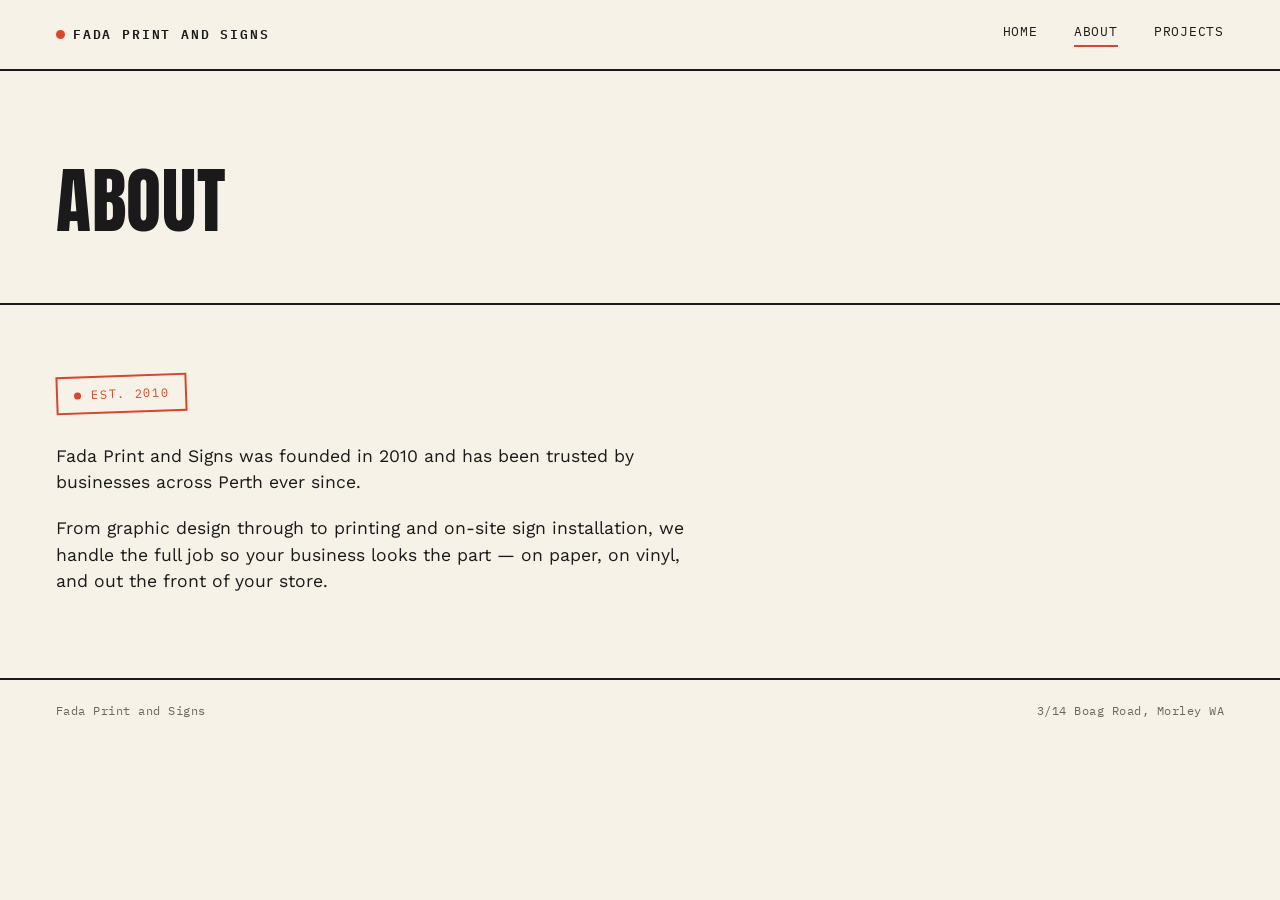
==== about.html @ 22cf23ef "Add files via upload" ====
<!DOCTYPE html>
<html lang="en">
<head>
<meta charset="UTF-8">
<meta name="viewport" content="width=device-width, initial-scale=1.0">
<title>About — Fada Print and Signs</title>
<meta name="description" content="Fada Print and Signs has been trusted by businesses across Perth since 2010.">
<link rel="preconnect" href="https://fonts.googleapis.com">
<link rel="preconnect" href="https://fonts.gstatic.com" crossorigin>
<link href="https://fonts.googleapis.com/css2?family=Anton&family=IBM+Plex+Mono:wght@500;600&family=Work+Sans:wght@400;500;600&display=swap" rel="stylesheet">
<link rel="stylesheet" href="style.css">
</head>
<body>

<header class="site-header">
  <a class="brand" href="index.html"><span class="dot"></span>Fada Print and Signs</a>
  <nav class="site-nav">
    <a href="index.html">Home</a>
    <a href="about.html" aria-current="page">About</a>
    <a href="projects.html">Projects</a>
  </nav>
</header>

<section class="page-hero">
  <h1>About</h1>
</section>

<section class="page-body">
  <div class="stamp"><span class="dot"></span>Est. 2010</div>
  <p>Fada Print and Signs was founded in 2010 and has been trusted by businesses across Perth ever since.</p>
  <p>From graphic design through to printing and on-site sign installation, we handle the full job so your business looks the part — on paper, on vinyl, and out the front of your store.</p>
</section>

<footer class="site-footer">
  <span>Fada Print and Signs</span>
  <span>3/14 Boag Road, Morley WA</span>
</footer>

</body>
</html>
---- style.css ----
/* ==========================================================================
   Fada Print and Signs — design tokens
   Palette: job-ticket paper, ink, and safety-vinyl accent colours
   ========================================================================== */

:root {
  --ink: #1a1a1a;
  --paper: #f6f2e8;
  --paper-dim: #ece5d4;
  --signal: #d6472b;   /* sign-vinyl red */
  --vinyl: #f2b705;    /* sign-vinyl yellow */
  --steel: #6b675f;
  --line: rgba(26, 26, 26, 0.18);
  --line-strong: rgba(26, 26, 26, 0.55);

  --display: "Anton", "Arial Narrow", sans-serif;
  --body: "Work Sans", "Segoe UI", sans-serif;
  --mono: "IBM Plex Mono", "Courier New", monospace;
}

* { box-sizing: border-box; }

html {
  scroll-behavior: smooth;
}

body {
  margin: 0;
  background: var(--paper);
  color: var(--ink);
  font-family: var(--body);
  line-height: 1.5;
  -webkit-font-smoothing: antialiased;
}

@media (prefers-reduced-motion: reduce) {
  html { scroll-behavior: auto; }
  * { animation: none !important; transition: none !important; }
}

a { color: inherit; }

img { max-width: 100%; display: block; }

/* Crop / registration marks — the recurring signature motif,
   borrowed from print production sheets. */
.crop {
  position: relative;
}
.crop::before,
.crop::after,
.crop > .crop-tr,
.crop > .crop-bl {
  content: "";
  position: absolute;
  width: 14px;
  height: 14px;
  pointer-events: none;
}
.crop::before { /* top-left */
  top: -1px; left: -1px;
  border-top: 2px solid var(--ink);
  border-left: 2px solid var(--ink);
}
.crop::after { /* bottom-right */
  bottom: -1px; right: -1px;
  border-bottom: 2px solid var(--ink);
  border-right: 2px solid var(--ink);
}

/* ==========================================================================
   Header / nav
   ========================================================================== */

.site-header {
  display: flex;
  align-items: center;
  justify-content: space-between;
  padding: 22px clamp(20px, 5vw, 56px);
  border-bottom: 2px solid var(--ink);
  background: var(--paper);
}

.brand {
  font-family: var(--mono);
  font-size: 13px;
  letter-spacing: 0.14em;
  text-transform: uppercase;
  text-decoration: none;
  font-weight: 600;
  display: flex;
  align-items: center;
  gap: 8px;
}

.brand .dot {
  width: 9px;
  height: 9px;
  background: var(--signal);
  border-radius: 50%;
  display: inline-block;
}

.site-nav {
  display: flex;
  gap: clamp(16px, 3vw, 36px);
  font-family: var(--mono);
  font-size: 13px;
  letter-spacing: 0.06em;
  text-transform: uppercase;
}

.site-nav a {
  text-decoration: none;
  padding-bottom: 3px;
  border-bottom: 2px solid transparent;
}

.site-nav a:hover,
.site-nav a[aria-current="page"] {
  border-bottom-color: var(--signal);
}

.site-nav a:focus-visible,
a:focus-visible,
button:focus-visible {
  outline: 2px solid var(--signal);
  outline-offset: 3px;
}

/* ==========================================================================
   Hero
   ========================================================================== */

.hero {
  padding: clamp(48px, 9vw, 108px) clamp(20px, 5vw, 56px) clamp(40px, 7vw, 80px);
  border-bottom: 2px solid var(--ink);
  position: relative;
  overflow: hidden;
}

.hero-eyebrow {
  font-family: var(--mono);
  font-size: 12px;
  letter-spacing: 0.16em;
  text-transform: uppercase;
  color: var(--steel);
  margin: 0 0 18px;
}

.hero-eyebrow::before {
  content: "// ";
  color: var(--signal);
}

.hero h1 {
  font-family: var(--display);
  font-weight: 400;
  font-size: clamp(3rem, 11vw, 8rem);
  line-height: 0.92;
  letter-spacing: 0.01em;
  margin: 0 0 28px;
  text-transform: uppercase;
}

.hero h1 .line2 {
  color: var(--signal);
  display: block;
}

.hero p.tagline {
  font-size: clamp(1.05rem, 2.2vw, 1.4rem);
  max-width: 40ch;
  margin: 0;
  color: #2b2b2b;
}

/* ==========================================================================
   Services — printed as a job-ticket list
   ========================================================================== */

.services {
  padding: clamp(40px, 7vw, 72px) clamp(20px, 5vw, 56px);
  border-bottom: 2px solid var(--ink);
}

.section-label {
  font-family: var(--mono);
  font-size: 12px;
  letter-spacing: 0.16em;
  text-transform: uppercase;
  color: var(--steel);
  margin: 0 0 28px;
  display: flex;
  align-items: center;
  gap: 12px;
}

.section-label::after {
  content: "";
  flex: 1;
  height: 1px;
  background: var(--line);
}

.service-grid {
  display: grid;
  grid-template-columns: repeat(auto-fit, minmax(220px, 1fr));
  gap: 1px;
  background: var(--ink);
  border: 2px solid var(--ink);
}

.service-card {
  background: var(--paper);
  padding: 30px 26px;
  position: relative;
}

.service-card .num {
  font-family: var(--mono);
  font-size: 12px;
  color: var(--signal);
  display: block;
  margin-bottom: 14px;
}

.service-card h3 {
  font-family: var(--display);
  font-weight: 400;
  text-transform: uppercase;
  font-size: 1.55rem;
  margin: 0 0 10px;
  letter-spacing: 0.01em;
}

.service-card p {
  margin: 0;
  color: var(--steel);
  font-size: 0.95rem;
}

/* ==========================================================================
   Contact — swatch cards
   ========================================================================== */

.contact {
  padding: clamp(40px, 7vw, 72px) clamp(20px, 5vw, 56px);
}

.contact-grid {
  display: grid;
  grid-template-columns: repeat(auto-fit, minmax(240px, 1fr));
  gap: clamp(18px, 3vw, 28px);
}

.contact-card {
  border: 2px solid var(--ink);
  padding: 26px 24px 22px;
  margin: 10px;
}

.contact-card .crop-tr {
  top: -1px; right: -1px;
  border-top: 2px solid var(--ink);
  border-right: 2px solid var(--ink);
}
.contact-card .crop-bl {
  bottom: -1px; left: -1px;
  border-bottom: 2px solid var(--ink);
  border-left: 2px solid var(--ink);
}

.contact-card .label {
  font-family: var(--mono);
  font-size: 11px;
  letter-spacing: 0.14em;
  text-transform: uppercase;
  color: var(--signal);
  margin: 0 0 12px;
}

.contact-card .value {
  font-family: var(--body);
  font-weight: 600;
  font-size: 1.1rem;
  margin: 0;
  word-break: break-word;
}

.contact-card a.value {
  text-decoration: none;
}

.contact-card a.value:hover {
  color: var(--signal);
}

/* ==========================================================================
   Footer
   ========================================================================== */

.site-footer {
  border-top: 2px solid var(--ink);
  padding: 22px clamp(20px, 5vw, 56px);
  display: flex;
  flex-wrap: wrap;
  gap: 10px 24px;
  justify-content: space-between;
  font-family: var(--mono);
  font-size: 12px;
  color: var(--steel);
  letter-spacing: 0.04em;
}

/* ==========================================================================
   Inner pages (About / Projects)
   ========================================================================== */

.page-hero {
  padding: clamp(40px, 7vw, 76px) clamp(20px, 5vw, 56px) clamp(28px, 5vw, 48px);
  border-bottom: 2px solid var(--ink);
}

.page-hero h1 {
  font-family: var(--display);
  font-weight: 400;
  text-transform: uppercase;
  font-size: clamp(2.4rem, 7vw, 4.5rem);
  margin: 0;
  letter-spacing: 0.01em;
}

.page-body {
  padding: clamp(36px, 6vw, 64px) clamp(20px, 5vw, 56px);
  max-width: 760px;
}

.page-body p {
  font-size: 1.1rem;
  margin: 0 0 20px;
}

.stamp {
  display: inline-flex;
  align-items: center;
  gap: 10px;
  border: 2px solid var(--signal);
  color: var(--signal);
  font-family: var(--mono);
  font-size: 12px;
  letter-spacing: 0.14em;
  text-transform: uppercase;
  padding: 8px 16px;
  transform: rotate(-2deg);
  margin: 6px 0 30px;
}

.stamp .dot {
  width: 7px;
  height: 7px;
  background: var(--signal);
  border-radius: 50%;
}

/* Empty state — projects page */
.empty-ticket {
  border: 2px dashed var(--line-strong);
  padding: clamp(40px, 8vw, 80px) 24px;
  text-align: center;
  margin: clamp(20px, 4vw, 40px) 0;
}

.empty-ticket .icon {
  font-family: var(--mono);
  font-size: 12px;
  color: var(--signal);
  letter-spacing: 0.14em;
  text-transform: uppercase;
  margin: 0 0 16px;
}

.empty-ticket h2 {
  font-family: var(--display);
  font-weight: 400;
  text-transform: uppercase;
  font-size: clamp(1.6rem, 4vw, 2.4rem);
  margin: 0 0 12px;
}

.empty-ticket p {
  color: var(--steel);
  max-width: 44ch;
  margin: 0 auto;
  font-size: 1rem;
}

/* ==========================================================================
   Responsive
   ========================================================================== */

@media (max-width: 560px) {
  .site-header {
    flex-direction: column;
    align-items: flex-start;
    gap: 14px;
  }
  .site-nav {
    gap: 18px;
  }
  .contact-card {
    margin: 6px 0;
  }
}
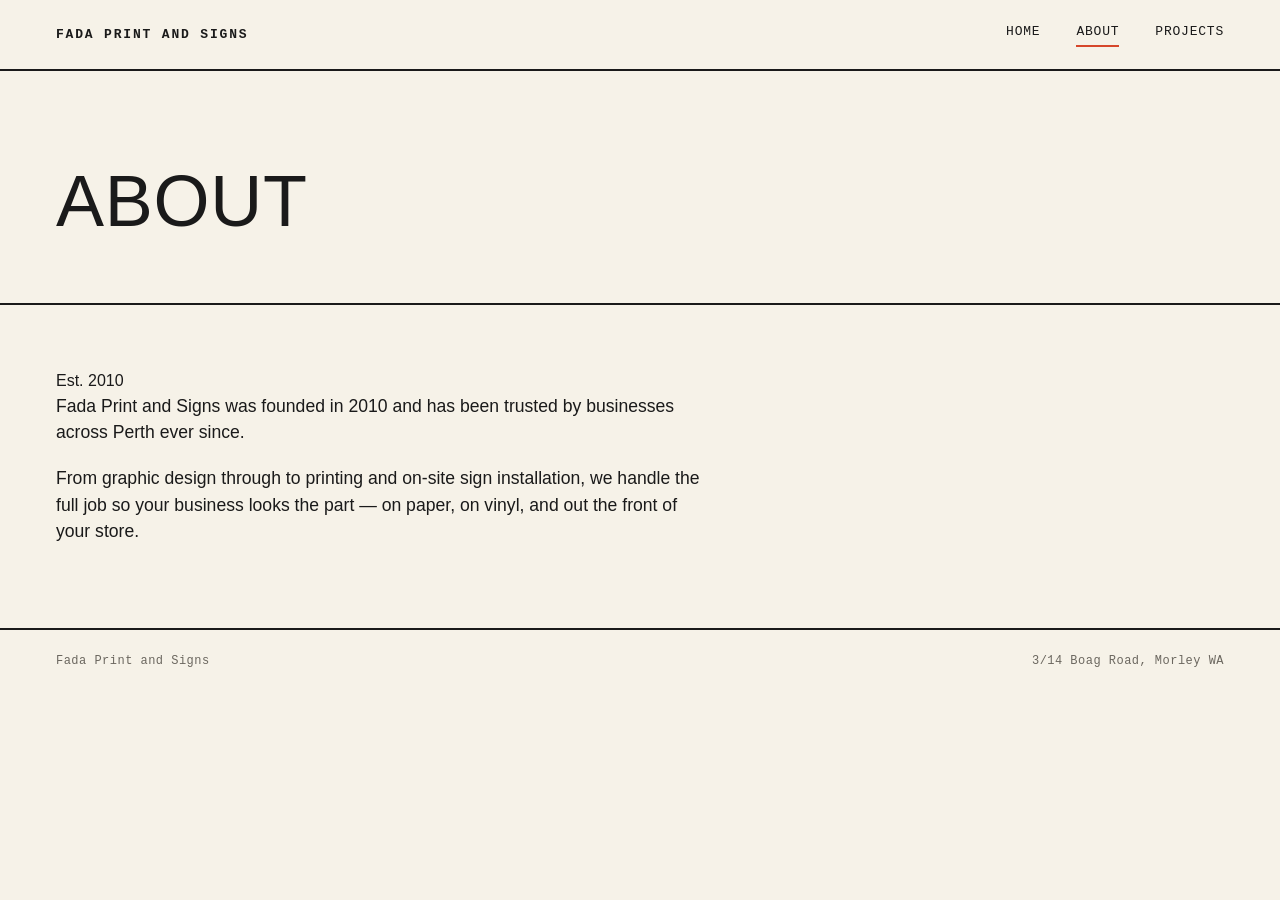
==== commit 65610063: "Update about.html" ====
--- a/about.html
+++ b/about.html
@@ -7,13 +7,13 @@
 <meta name="description" content="Fada Print and Signs has been trusted by businesses across Perth since 2010.">
 <link rel="preconnect" href="https://fonts.googleapis.com">
 <link rel="preconnect" href="https://fonts.gstatic.com" crossorigin>
-<link href="https://fonts.googleapis.com/css2?family=Anton&family=IBM+Plex+Mono:wght@500;600&family=Work+Sans:wght@400;500;600&display=swap" rel="stylesheet">
+<link href="https://fonts.googleapis.com/css2?family=Playfair+Display:wght@700&family=Poppins:wght@400;500;600&display=swap" rel="stylesheet">
 <link rel="stylesheet" href="style.css">
 </head>
 <body>
 
 <header class="site-header">
-  <a class="brand" href="index.html"><span class="dot"></span>Fada Print and Signs</a>
+  <a class="brand" href="index.html">Fada Print and Signs</a>
   <nav class="site-nav">
     <a href="index.html">Home</a>
     <a href="about.html" aria-current="page">About</a>
@@ -26,7 +26,7 @@
 </section>
 
 <section class="page-body">
-  <div class="stamp"><span class="dot"></span>Est. 2010</div>
+  <span class="badge">Est. 2010</span>
   <p>Fada Print and Signs was founded in 2010 and has been trusted by businesses across Perth ever since.</p>
   <p>From graphic design through to printing and on-site sign installation, we handle the full job so your business looks the part — on paper, on vinyl, and out the front of your store.</p>
 </section>
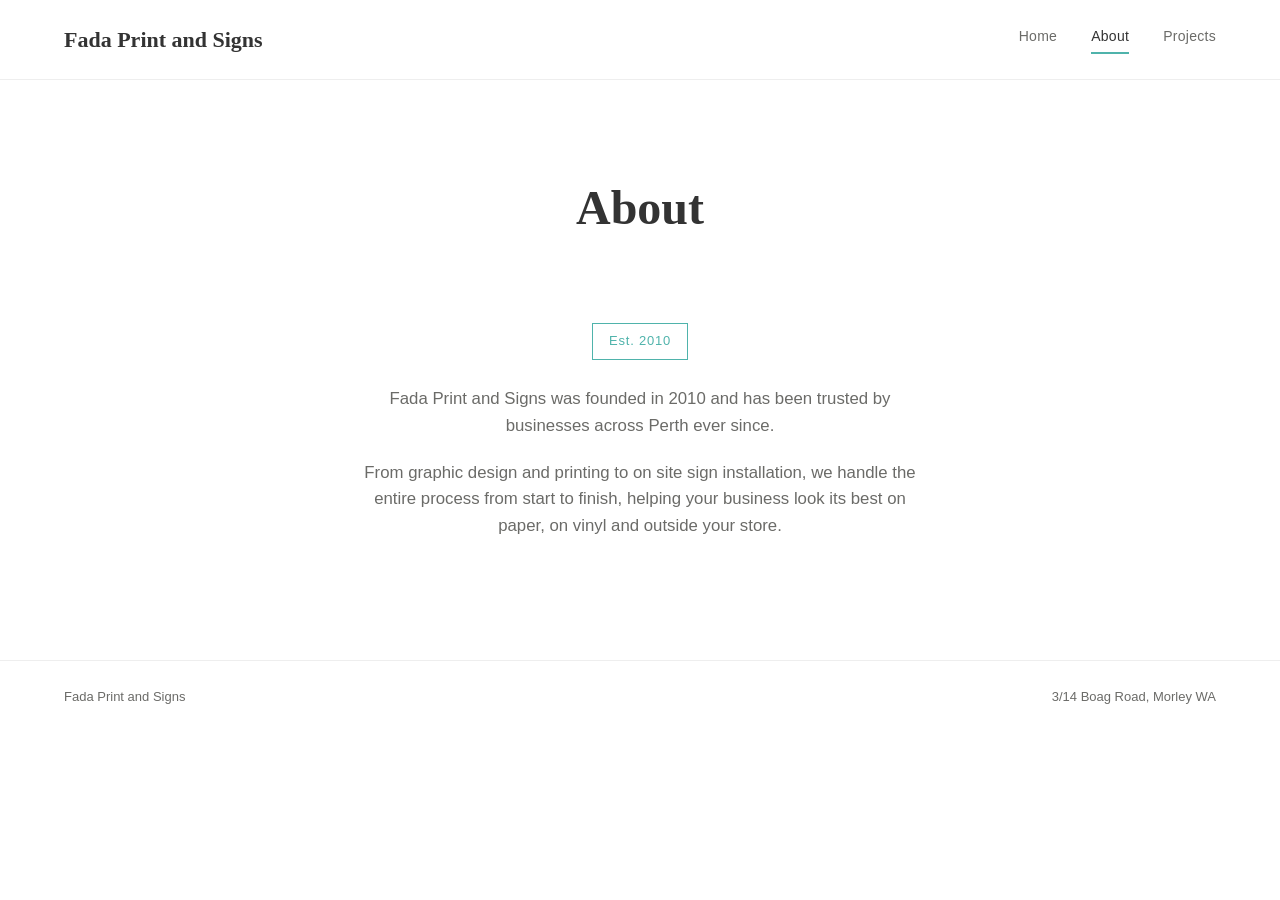
==== commit e466e755: "Update about.html" ====
--- a/about.html
+++ b/about.html
@@ -28,7 +28,8 @@
 <section class="page-body">
   <span class="badge">Est. 2010</span>
   <p>Fada Print and Signs was founded in 2010 and has been trusted by businesses across Perth ever since.</p>
-  <p>From graphic design through to printing and on-site sign installation, we handle the full job so your business looks the part — on paper, on vinyl, and out the front of your store.</p>
+  <p>From graphic design and printing to on site sign installation, we handle the entire process from start to finish, helping your business look its best on paper, on vinyl and outside your store.
+</p>
 </section>
 
 <footer class="site-footer">
--- a/style.css
+++ b/style.css
@@ -1,35 +1,28 @@
 /* ==========================================================================
-   Fada Print and Signs — design tokens
-   Palette: job-ticket paper, ink, and safety-vinyl accent colours
+   Fada Print and Signs — simple, clean design system
    ========================================================================== */
 
 :root {
-  --ink: #1a1a1a;
-  --paper: #f6f2e8;
-  --paper-dim: #ece5d4;
-  --signal: #d6472b;   /* sign-vinyl red */
-  --vinyl: #f2b705;    /* sign-vinyl yellow */
-  --steel: #6b675f;
-  --line: rgba(26, 26, 26, 0.18);
-  --line-strong: rgba(26, 26, 26, 0.55);
-
-  --display: "Anton", "Arial Narrow", sans-serif;
-  --body: "Work Sans", "Segoe UI", sans-serif;
-  --mono: "IBM Plex Mono", "Courier New", monospace;
+  --bg: #ffffff;
+  --box-bg: #f3f3f1;
+  --border: #b9b9b4;
+  --text: #333333;
+  --text-soft: #6b6b68;
+  --accent: #4fb3ab;
+  --heading: "Playfair Display", Georgia, "Times New Roman", serif;
+  --body: "Poppins", "Segoe UI", sans-serif;
 }
 
 * { box-sizing: border-box; }
 
-html {
-  scroll-behavior: smooth;
-}
+html { scroll-behavior: smooth; }
 
 body {
   margin: 0;
-  background: var(--paper);
-  color: var(--ink);
+  background: var(--bg);
+  color: var(--text);
   font-family: var(--body);
-  line-height: 1.5;
+  line-height: 1.6;
   -webkit-font-smoothing: antialiased;
 }
 
@@ -39,34 +32,7 @@
 }
 
 a { color: inherit; }
-
 img { max-width: 100%; display: block; }
-
-/* Crop / registration marks — the recurring signature motif,
-   borrowed from print production sheets. */
-.crop {
-  position: relative;
-}
-.crop::before,
-.crop::after,
-.crop > .crop-tr,
-.crop > .crop-bl {
-  content: "";
-  position: absolute;
-  width: 14px;
-  height: 14px;
-  pointer-events: none;
-}
-.crop::before { /* top-left */
-  top: -1px; left: -1px;
-  border-top: 2px solid var(--ink);
-  border-left: 2px solid var(--ink);
-}
-.crop::after { /* bottom-right */
-  bottom: -1px; right: -1px;
-  border-bottom: 2px solid var(--ink);
-  border-right: 2px solid var(--ink);
-}
 
 /* ==========================================================================
    Header / nav
@@ -76,55 +42,41 @@
   display: flex;
   align-items: center;
   justify-content: space-between;
-  padding: 22px clamp(20px, 5vw, 56px);
-  border-bottom: 2px solid var(--ink);
-  background: var(--paper);
+  padding: 22px clamp(20px, 5vw, 64px);
+  border-bottom: 1px solid #eee;
 }
 
 .brand {
-  font-family: var(--mono);
-  font-size: 13px;
-  letter-spacing: 0.14em;
-  text-transform: uppercase;
+  font-family: var(--heading);
+  font-size: 22px;
+  font-weight: 700;
   text-decoration: none;
-  font-weight: 600;
-  display: flex;
-  align-items: center;
-  gap: 8px;
-}
-
-.brand .dot {
-  width: 9px;
-  height: 9px;
-  background: var(--signal);
-  border-radius: 50%;
-  display: inline-block;
+  color: var(--text);
 }
 
 .site-nav {
   display: flex;
-  gap: clamp(16px, 3vw, 36px);
-  font-family: var(--mono);
-  font-size: 13px;
-  letter-spacing: 0.06em;
-  text-transform: uppercase;
+  gap: clamp(16px, 3vw, 34px);
+  font-size: 14px;
+  letter-spacing: 0.02em;
 }
 
 .site-nav a {
   text-decoration: none;
-  padding-bottom: 3px;
+  color: var(--text-soft);
+  padding-bottom: 4px;
   border-bottom: 2px solid transparent;
 }
 
 .site-nav a:hover,
 .site-nav a[aria-current="page"] {
-  border-bottom-color: var(--signal);
+  color: var(--text);
+  border-bottom-color: var(--accent);
 }
 
 .site-nav a:focus-visible,
-a:focus-visible,
-button:focus-visible {
-  outline: 2px solid var(--signal);
+a:focus-visible {
+  outline: 2px solid var(--accent);
   outline-offset: 3px;
 }
 
@@ -133,167 +85,135 @@
    ========================================================================== */
 
 .hero {
-  padding: clamp(48px, 9vw, 108px) clamp(20px, 5vw, 56px) clamp(40px, 7vw, 80px);
-  border-bottom: 2px solid var(--ink);
-  position: relative;
-  overflow: hidden;
-}
-
-.hero-eyebrow {
-  font-family: var(--mono);
-  font-size: 12px;
-  letter-spacing: 0.16em;
-  text-transform: uppercase;
-  color: var(--steel);
-  margin: 0 0 18px;
-}
-
-.hero-eyebrow::before {
-  content: "// ";
-  color: var(--signal);
+  padding: clamp(56px, 10vw, 120px) clamp(20px, 5vw, 64px) clamp(48px, 8vw, 90px);
+  text-align: center;
+  max-width: 820px;
+  margin: 0 auto;
 }
 
 .hero h1 {
-  font-family: var(--display);
-  font-weight: 400;
-  font-size: clamp(3rem, 11vw, 8rem);
-  line-height: 0.92;
-  letter-spacing: 0.01em;
-  margin: 0 0 28px;
-  text-transform: uppercase;
-}
-
-.hero h1 .line2 {
-  color: var(--signal);
-  display: block;
+  font-family: var(--heading);
+  font-weight: 700;
+  font-size: clamp(2.3rem, 6vw, 3.6rem);
+  line-height: 1.15;
+  margin: 0 0 22px;
+  color: var(--text);
+}
+
+.hero-underline {
+  width: 56px;
+  height: 3px;
+  background: var(--accent);
+  margin: 0 auto 26px;
 }
 
 .hero p.tagline {
-  font-size: clamp(1.05rem, 2.2vw, 1.4rem);
-  max-width: 40ch;
-  margin: 0;
-  color: #2b2b2b;
-}
-
-/* ==========================================================================
-   Services — printed as a job-ticket list
+  font-size: clamp(1.05rem, 2vw, 1.25rem);
+  color: var(--text-soft);
+  max-width: 46ch;
+  margin: 0 auto;
+}
+
+/* ==========================================================================
+   Services — simple icon boxes
    ========================================================================== */
 
 .services {
-  padding: clamp(40px, 7vw, 72px) clamp(20px, 5vw, 56px);
-  border-bottom: 2px solid var(--ink);
-}
-
-.section-label {
-  font-family: var(--mono);
-  font-size: 12px;
-  letter-spacing: 0.16em;
-  text-transform: uppercase;
-  color: var(--steel);
-  margin: 0 0 28px;
-  display: flex;
-  align-items: center;
-  gap: 12px;
-}
-
-.section-label::after {
-  content: "";
-  flex: 1;
-  height: 1px;
-  background: var(--line);
+  padding: clamp(20px, 6vw, 50px) clamp(20px, 5vw, 64px) clamp(56px, 9vw, 100px);
+  max-width: 1100px;
+  margin: 0 auto;
+}
+
+.section-title {
+  text-align: center;
+  font-family: var(--heading);
+  font-size: clamp(1.5rem, 3vw, 2rem);
+  font-weight: 700;
+  margin: 0 0 44px;
 }
 
 .service-grid {
   display: grid;
   grid-template-columns: repeat(auto-fit, minmax(220px, 1fr));
-  gap: 1px;
-  background: var(--ink);
-  border: 2px solid var(--ink);
-}
-
-.service-card {
-  background: var(--paper);
-  padding: 30px 26px;
-  position: relative;
-}
-
-.service-card .num {
-  font-family: var(--mono);
-  font-size: 12px;
-  color: var(--signal);
-  display: block;
-  margin-bottom: 14px;
-}
-
-.service-card h3 {
-  font-family: var(--display);
-  font-weight: 400;
-  text-transform: uppercase;
-  font-size: 1.55rem;
+  gap: 28px;
+}
+
+.service-box {
+  background: var(--box-bg);
+  border: 1px solid var(--border);
+  padding: 40px 26px;
+  text-align: center;
+}
+
+.service-box .icon {
+  width: 44px;
+  height: 44px;
+  margin: 0 auto 20px;
+  color: var(--accent);
+}
+
+.service-box h3 {
+  font-family: var(--heading);
+  font-weight: 700;
+  font-size: 1.3rem;
   margin: 0 0 10px;
-  letter-spacing: 0.01em;
-}
-
-.service-card p {
+  color: var(--text);
+}
+
+.service-box p {
   margin: 0;
-  color: var(--steel);
+  color: var(--text-soft);
   font-size: 0.95rem;
 }
 
 /* ==========================================================================
-   Contact — swatch cards
+   Contact — bordered centered boxes (matches reference style)
    ========================================================================== */
 
 .contact {
-  padding: clamp(40px, 7vw, 72px) clamp(20px, 5vw, 56px);
+  padding: clamp(20px, 6vw, 50px) clamp(20px, 5vw, 64px) clamp(64px, 10vw, 110px);
+  max-width: 1100px;
+  margin: 0 auto;
 }
 
 .contact-grid {
   display: grid;
-  grid-template-columns: repeat(auto-fit, minmax(240px, 1fr));
-  gap: clamp(18px, 3vw, 28px);
-}
-
-.contact-card {
-  border: 2px solid var(--ink);
-  padding: 26px 24px 22px;
-  margin: 10px;
-}
-
-.contact-card .crop-tr {
-  top: -1px; right: -1px;
-  border-top: 2px solid var(--ink);
-  border-right: 2px solid var(--ink);
-}
-.contact-card .crop-bl {
-  bottom: -1px; left: -1px;
-  border-bottom: 2px solid var(--ink);
-  border-left: 2px solid var(--ink);
-}
-
-.contact-card .label {
-  font-family: var(--mono);
-  font-size: 11px;
-  letter-spacing: 0.14em;
-  text-transform: uppercase;
-  color: var(--signal);
-  margin: 0 0 12px;
-}
-
-.contact-card .value {
-  font-family: var(--body);
-  font-weight: 600;
-  font-size: 1.1rem;
+  grid-template-columns: repeat(auto-fit, minmax(260px, 1fr));
+  gap: 28px;
+}
+
+.contact-box {
+  background: var(--box-bg);
+  border: 1px solid var(--border);
+  padding: 46px 30px;
+  text-align: center;
+}
+
+.contact-box .icon {
+  width: 40px;
+  height: 40px;
+  margin: 0 auto 22px;
+  color: var(--accent);
+}
+
+.contact-box h3 {
+  font-family: var(--heading);
+  font-weight: 700;
+  font-size: 1.35rem;
+  margin: 0 0 20px;
+  color: var(--text);
+}
+
+.contact-box .value {
+  font-size: 1rem;
+  color: var(--text-soft);
   margin: 0;
-  word-break: break-word;
-}
-
-.contact-card a.value {
   text-decoration: none;
-}
-
-.contact-card a.value:hover {
-  color: var(--signal);
+  display: block;
+}
+
+.contact-box a.value:hover {
+  color: var(--accent);
 }
 
 /* ==========================================================================
@@ -301,16 +221,14 @@
    ========================================================================== */
 
 .site-footer {
-  border-top: 2px solid var(--ink);
-  padding: 22px clamp(20px, 5vw, 56px);
+  border-top: 1px solid #eee;
+  padding: 26px clamp(20px, 5vw, 64px);
   display: flex;
   flex-wrap: wrap;
   gap: 10px 24px;
   justify-content: space-between;
-  font-family: var(--mono);
-  font-size: 12px;
-  color: var(--steel);
-  letter-spacing: 0.04em;
+  font-size: 13px;
+  color: var(--text-soft);
 }
 
 /* ==========================================================================
@@ -318,78 +236,59 @@
    ========================================================================== */
 
 .page-hero {
-  padding: clamp(40px, 7vw, 76px) clamp(20px, 5vw, 56px) clamp(28px, 5vw, 48px);
-  border-bottom: 2px solid var(--ink);
+  padding: clamp(48px, 8vw, 90px) clamp(20px, 5vw, 64px) clamp(20px, 4vw, 36px);
+  text-align: center;
 }
 
 .page-hero h1 {
-  font-family: var(--display);
-  font-weight: 400;
-  text-transform: uppercase;
-  font-size: clamp(2.4rem, 7vw, 4.5rem);
+  font-family: var(--heading);
+  font-weight: 700;
+  font-size: clamp(2rem, 5vw, 3rem);
   margin: 0;
-  letter-spacing: 0.01em;
+  color: var(--text);
 }
 
 .page-body {
-  padding: clamp(36px, 6vw, 64px) clamp(20px, 5vw, 56px);
-  max-width: 760px;
+  padding: clamp(20px, 5vw, 40px) clamp(20px, 5vw, 64px) clamp(64px, 9vw, 100px);
+  max-width: 680px;
+  margin: 0 auto;
+  text-align: center;
 }
 
 .page-body p {
-  font-size: 1.1rem;
+  font-size: 1.05rem;
+  color: var(--text-soft);
   margin: 0 0 20px;
 }
 
-.stamp {
-  display: inline-flex;
-  align-items: center;
-  gap: 10px;
-  border: 2px solid var(--signal);
-  color: var(--signal);
-  font-family: var(--mono);
-  font-size: 12px;
-  letter-spacing: 0.14em;
-  text-transform: uppercase;
-  padding: 8px 16px;
-  transform: rotate(-2deg);
-  margin: 6px 0 30px;
-}
-
-.stamp .dot {
-  width: 7px;
-  height: 7px;
-  background: var(--signal);
-  border-radius: 50%;
+.badge {
+  display: inline-block;
+  border: 1px solid var(--accent);
+  color: var(--accent);
+  font-size: 13px;
+  letter-spacing: 0.06em;
+  padding: 7px 16px;
+  margin: 0 0 26px;
 }
 
 /* Empty state — projects page */
-.empty-ticket {
-  border: 2px dashed var(--line-strong);
-  padding: clamp(40px, 8vw, 80px) 24px;
-  text-align: center;
-  margin: clamp(20px, 4vw, 40px) 0;
-}
-
-.empty-ticket .icon {
-  font-family: var(--mono);
-  font-size: 12px;
-  color: var(--signal);
-  letter-spacing: 0.14em;
-  text-transform: uppercase;
-  margin: 0 0 16px;
-}
-
-.empty-ticket h2 {
-  font-family: var(--display);
-  font-weight: 400;
-  text-transform: uppercase;
-  font-size: clamp(1.6rem, 4vw, 2.4rem);
-  margin: 0 0 12px;
-}
-
-.empty-ticket p {
-  color: var(--steel);
+.empty-box {
+  background: var(--box-bg);
+  border: 1px solid var(--border);
+  padding: clamp(48px, 9vw, 90px) 24px;
+  text-align: center;
+}
+
+.empty-box h2 {
+  font-family: var(--heading);
+  font-weight: 700;
+  font-size: clamp(1.4rem, 3.5vw, 1.9rem);
+  margin: 0 0 14px;
+  color: var(--text);
+}
+
+.empty-box p {
+  color: var(--text-soft);
   max-width: 44ch;
   margin: 0 auto;
   font-size: 1rem;
@@ -408,7 +307,4 @@
   .site-nav {
     gap: 18px;
   }
-  .contact-card {
-    margin: 6px 0;
-  }
-}
+}
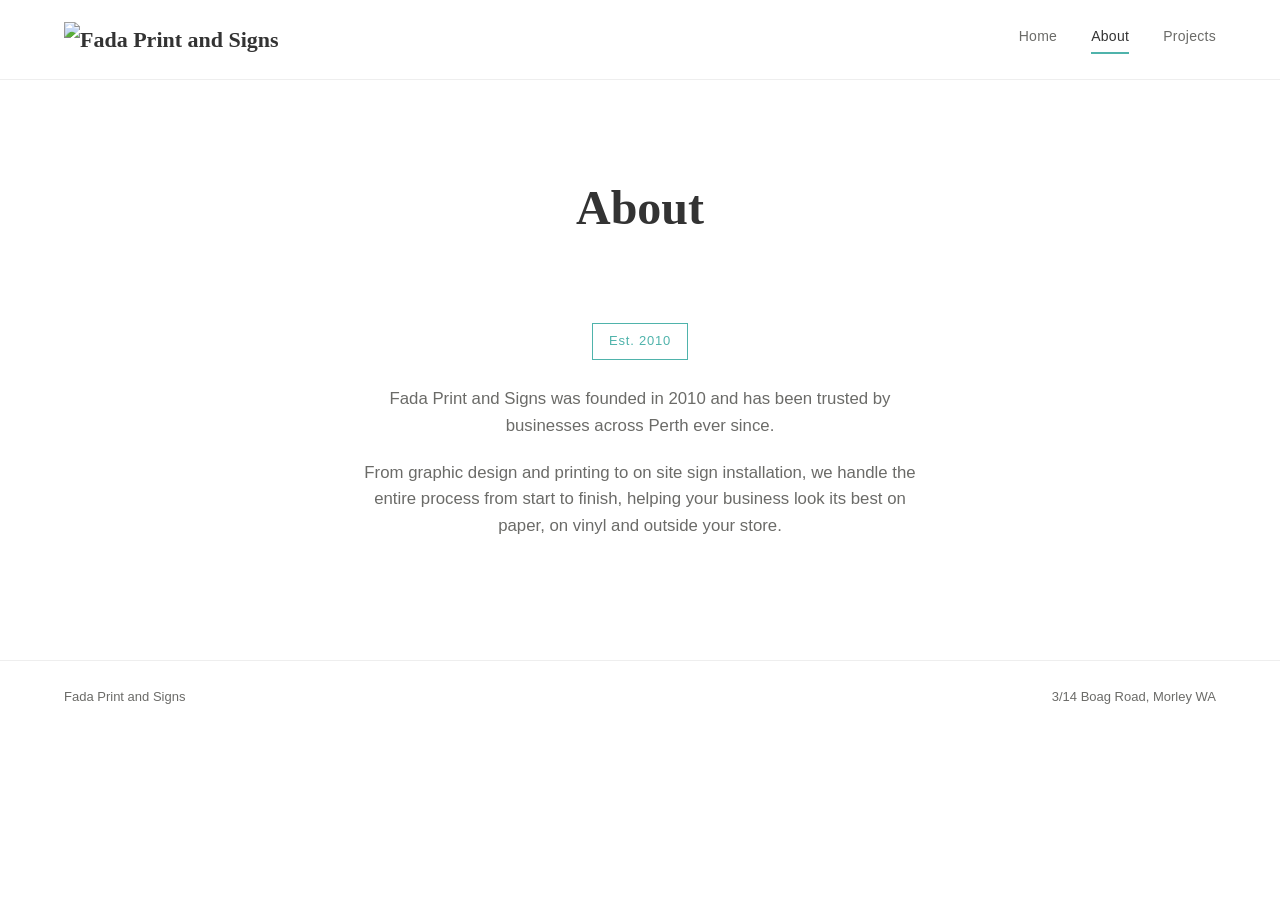
==== commit 6efbdd26: "Update about.html" ====
--- a/about.html
+++ b/about.html
@@ -13,7 +13,7 @@
 <body>
 
 <header class="site-header">
-  <a class="brand" href="index.html">Fada Print and Signs</a>
+  <a class="brand" href="index.html"><img src="logo.png" alt="Fada Print and Signs"></a>
   <nav class="site-nav">
     <a href="index.html">Home</a>
     <a href="about.html" aria-current="page">About</a>
